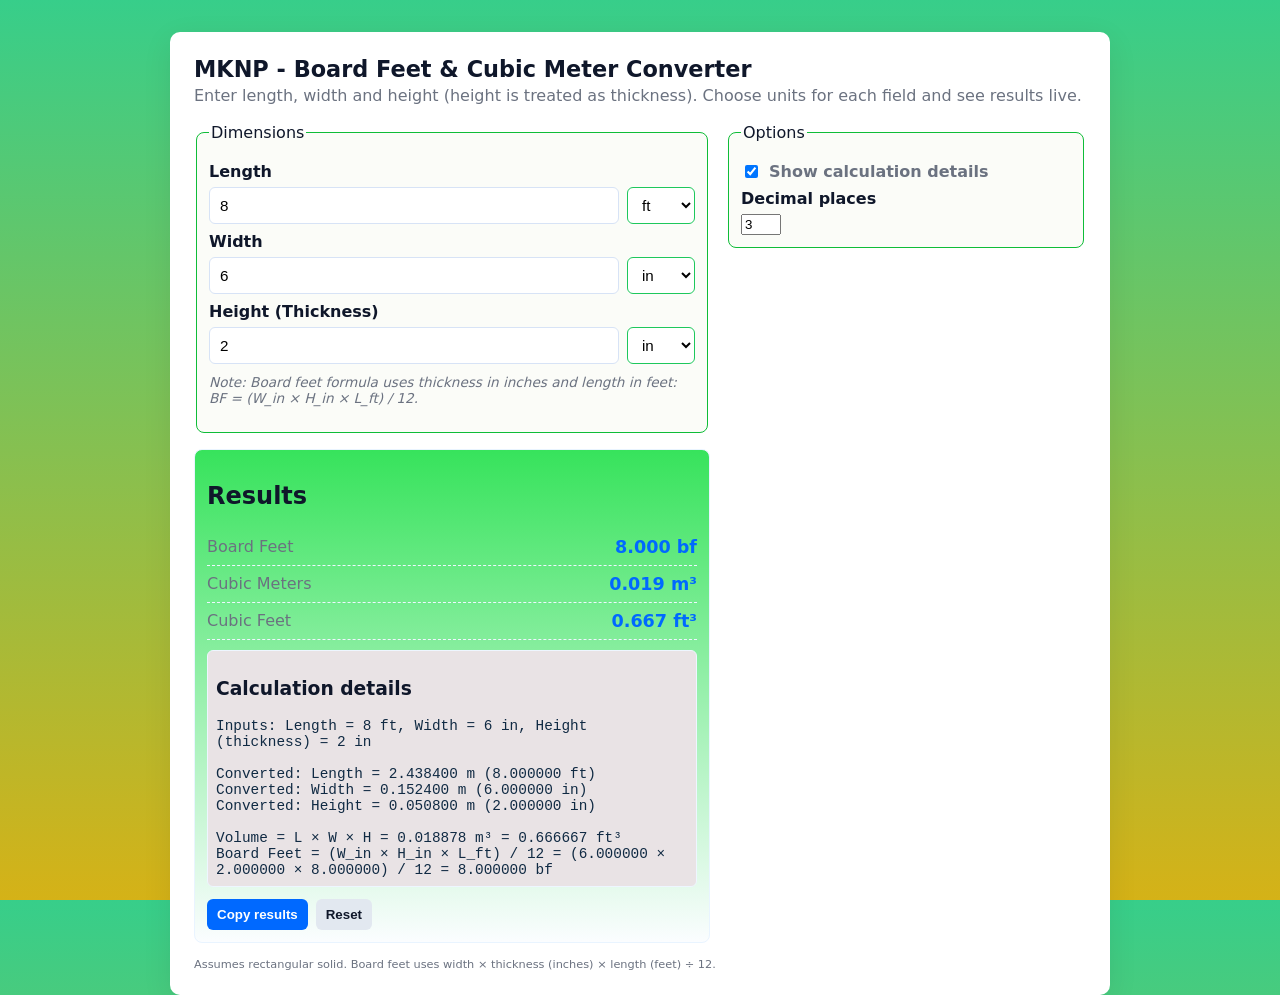
==== index.html @ 4c7ff424 "Update stylesheet and script references in index.html" ====
<!doctype html>
<html lang="en">
<head>
  <meta charset="utf-8" />
  <meta name="viewport" content="width=device-width,initial-scale=1" />
  <title>Length → MKNP - Board Feet & Cubic Meter Converter</title>
  <link rel="stylesheet" href="index.css" />
</head>
<body>
  <main class="container" role="main">
    <h1>MKNP - Board Feet & Cubic Meter Converter</h1>
    <p class="lead">
      Enter length, width and height (height is treated as thickness). Choose units for each field and see results live.
    </p>

    <form id="convForm" onsubmit="return false;" class="grid">
      <fieldset>
        <legend>Dimensions</legend>

        <label for="length">Length</label>
        <div class="input-row">
          <input id="length" name="length" type="number" step="any" min="0" placeholder="e.g. 8" />
          <select id="lengthUnit" aria-label="Length unit">
            <option value="ft">ft</option>
            <option value="in">in</option>
            <option value="m">m</option>
            <option value="cm">cm</option>
            <option value="mm">mm</option>
          </select>
        </div>

        <label for="width">Width</label>
        <div class="input-row">
          <input id="width" name="width" type="number" step="any" min="0" placeholder="e.g. 6" />
          <select id="widthUnit" aria-label="Width unit">
            <option value="in">in</option>
            <option value="ft">ft</option>
            <option value="m">m</option>
            <option value="cm">cm</option>
            <option value="mm">mm</option>
          </select>
        </div>

        <label for="height">Height (Thickness)</label>
        <div class="input-row">
          <input id="height" name="height" type="number" step="any" min="0" placeholder="e.g. 2" />
          <select id="heightUnit" aria-label="Height unit">
            <option value="in">in</option>
            <option value="ft">ft</option>
            <option value="m">m</option>
            <option value="cm">cm</option>
            <option value="mm">mm</option>
          </select>
        </div>

        <p class="hint">Note: Board feet formula uses thickness in inches and length in feet: BF = (W_in × H_in × L_ft) / 12.</p>
      </fieldset>

      <fieldset>
        <legend>Options</legend>
        <label class="checkbox">
          <input id="showDetails" type="checkbox" checked />
          Show calculation details
        </label>
        <label for="precision">Decimal places</label>
        <input id="precision" type="number" min="0" max="6" value="3" />
      </fieldset>

      <section id="results" class="results" aria-live="polite">
        <h2>Results</h2>
        <div class="result-row">
          <div class="result-label">Board Feet</div>
          <div id="boardFeet" class="result-value">—</div>
        </div>
        <div class="result-row">
          <div class="result-label">Cubic Meters</div>
          <div id="cubicMeters" class="result-value">—</div>
        </div>
        <div class="result-row">
          <div class="result-label">Cubic Feet</div>
          <div id="cubicFeet" class="result-value">—</div>
        </div>

        <div id="details" class="details" hidden>
          <h3>Calculation details</h3>
          <pre id="detailText">—</pre>
        </div>

        <div class="actions">
          <button id="copyBtn" type="button">Copy results</button>
          <button id="resetBtn" type="button">Reset</button>
        </div>
      </section>
    </form>

    <footer>
      <small>Assumes rectangular solid. Board feet uses width × thickness (inches) × length (feet) ÷ 12.</small>
    </footer>
  </main>

  <script src="index.js" defer></script>
</body>
</html>
---- index.css ----
:root{
  --bg:#d5b217;
  --card:#ffffff;
  --accent:#0069ff;
  --muted:#6b7280;
  --radius:10px;
  --max-width:940px;
  --gap:16px;
  font-family: Inter, ui-sans-serif, system-ui, -apple-system, "Segoe UI", Roboto, "Helvetica Neue", Arial;
  color: #0f172a;
}

*{box-sizing:border-box}
html,body{height:100%}
body{
  background:linear-gradient(180deg,#37ce8a 0%,var(--bg) 100%);
  margin:0;
  padding:32px 16px;
  display:flex;
  align-items:flex-start;
  justify-content:center;
  -webkit-font-smoothing:antialiased;
  -moz-osx-font-smoothing:grayscale;
}

.container{
  width:100%;
  max-width:var(--max-width);
  background:var(--card);
  border-radius:var(--radius);
  padding:24px;
  box-shadow:0 8px 30px rgba(2,6,23,0.08);
}

h1{margin:0 0 4px;font-size:1.4rem}
.lead{margin:0 0 18px;color:var(--muted)}

.grid{
  display:grid;
  grid-template-columns: 1fr 360px;
  gap:var(--gap);
  align-items:start;
}

@media (max-width:840px){
  .grid{grid-template-columns:1fr}
}
.hint{
    color: (rgba(0,0,0,0.08));
    font-style: italic;
}
fieldset{
  background: #fbfcf8;
  border:1px solid #0fbd38;
  padding:12px;
  border-radius:8px;
}

label{display:block;font-weight:600;margin:8px 0 6px;
 font-weight: bold;}
.input-row{display:flex;gap:8px}
.input-row input[type="number"]{
  flex:1;padding:8px 10px;border-radius:6px;border:1px solid #d7e3f6;background:white;
  outline:none;font-size:0.95rem;
}
select{
  padding:8px 10px;border-radius:6px;border:1px solid #1dc85c;background:white;
  font-size:0.95rem;
}

.hint{font-size:0.85rem;color:var(--muted);margin-top:10px}

.results{
  background:linear-gradient(180deg,#37e35c,#fbfdff);
  padding:12px;border-radius:8px;border:1px solid #e9f4ff;
}

.result-row{display:flex;justify-content:space-between;padding:8px 0;border-bottom:1px dashed #eef6ff}
.result-row:last-child{border-bottom:0}
.result-label{color:var(--muted)}
.result-value{font-weight:700;font-size:1.1rem;color:var(--accent)}

.details{margin-top:10px;background:#e9e3e5;border-radius:6px;padding:8px;border:1px solid #eef6ff}
.details pre{margin:0;font-size:0.9rem;color:#102a43;white-space:pre-wrap}

.actions{display:flex;gap:8px;margin-top:12px}
button{
  background:var(--accent);color:rgb(255, 255, 255);padding:8px 10px;border-radius:6px;border:0;cursor:pointer;font-weight:600
}
button[type="button"]:last-child{background:#e2e8f0;color:#0f172a}
.checkbox{display:flex;align-items:center;gap:8px;color:var(--muted);margin-top:8px}

footer{margin-top:12px;color:var(--muted);font-size:0.85rem}
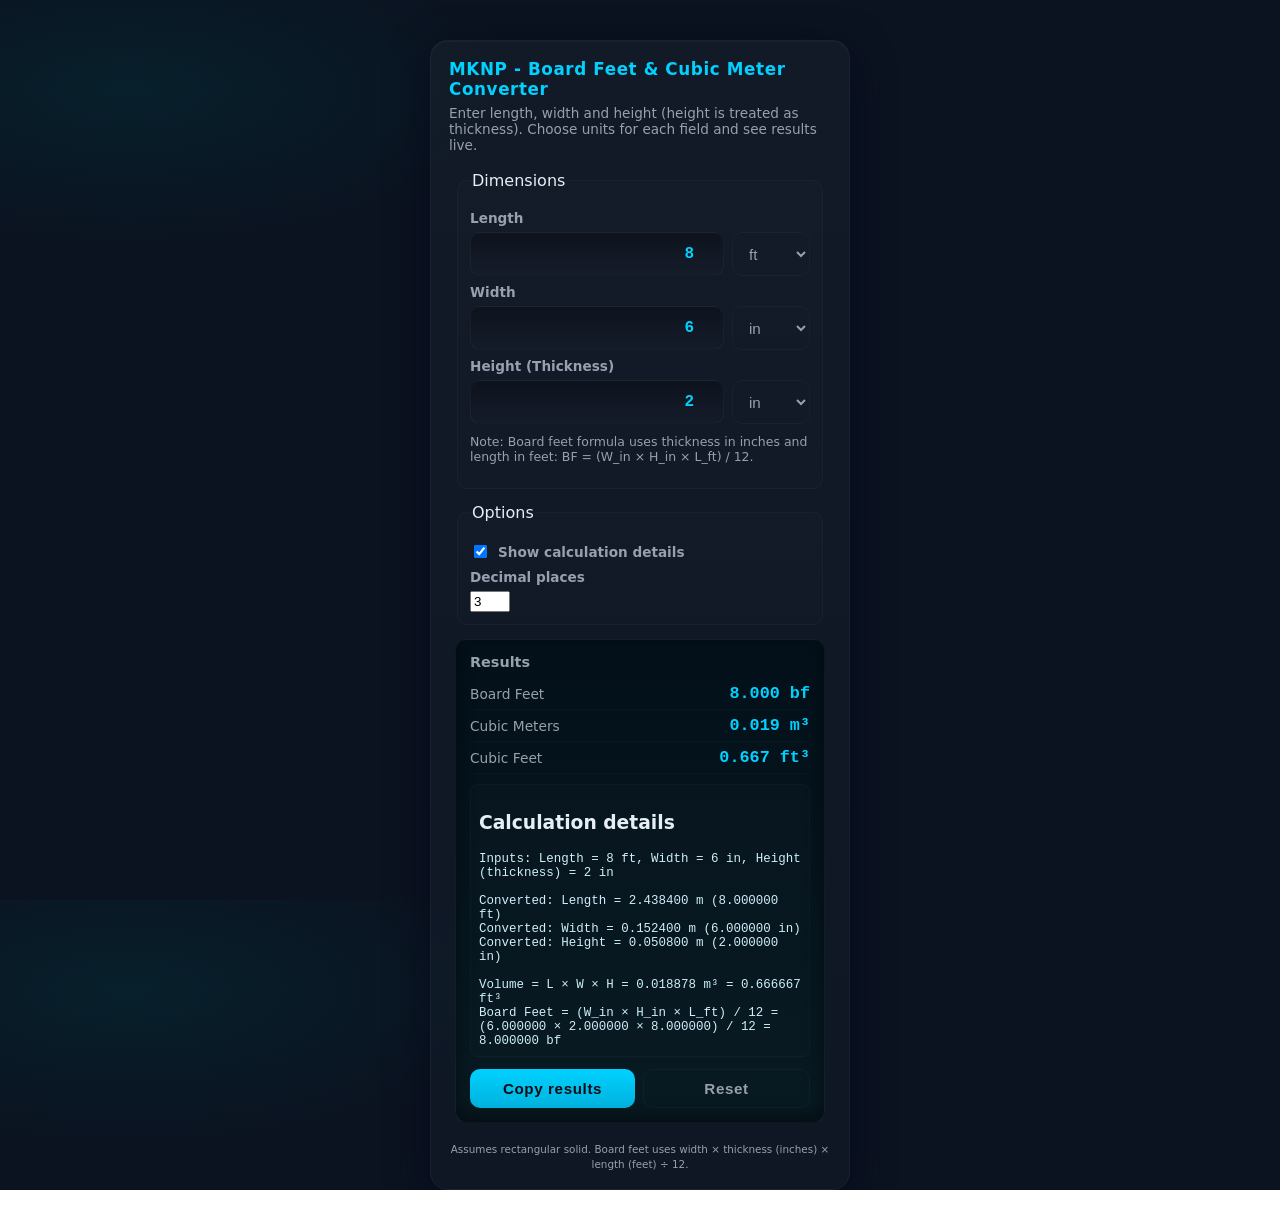
==== commit 0bfe64fa: "UI: restyle into calculator-like look (index.html small class add + replace index.css)" ====
--- a/index.html
+++ b/index.html
@@ -13,7 +13,8 @@
       Enter length, width and height (height is treated as thickness). Choose units for each field and see results live.
     </p>
 
-    <form id="convForm" onsubmit="return false;" class="grid">
+    <!-- Add calculator class for styling; structure and IDs kept for JS compatibility -->
+    <form id="convForm" onsubmit="return false;" class="grid calculator">
       <fieldset>
         <legend>Dimensions</legend>
 
--- a/index.css
+++ b/index.css
@@ -1,93 +1,100 @@
 :root{
-  --bg:#d5b217;
-  --card:#ffffff;
-  --accent:#0069ff;
-  --muted:#6b7280;
-  --radius:10px;
-  --max-width:940px;
-  --gap:16px;
-  font-family: Inter, ui-sans-serif, system-ui, -apple-system, "Segoe UI", Roboto, "Helvetica Neue", Arial;
-  color: #0f172a;
+  --bg:#0b1220;
+  --card:#0f1724;
+  --accent:#00d1ff;
+  --muted:#98a0ad;
+  --radius:18px;
+  --max-width:420px;
+  --gap:14px;
+  font-family: 'SF Pro Text', Inter, ui-sans-serif, system-ui, -apple-system, "Segoe UI", Roboto, "Helvetica Neue", Arial;
+  color: #e6eef6;
 }
-
 *{box-sizing:border-box}
 html,body{height:100%}
 body{
-  background:linear-gradient(180deg,#37ce8a 0%,var(--bg) 100%);
+  background: radial-gradient(1000px 400px at 10% 10%, #07202b 0%, var(--bg) 40%), linear-gradient(180deg,#07121a 0%, #081525 100%);
   margin:0;
-  padding:32px 16px;
+  padding:40px 16px;
   display:flex;
   align-items:flex-start;
   justify-content:center;
   -webkit-font-smoothing:antialiased;
   -moz-osx-font-smoothing:grayscale;
 }
-
 .container{
   width:100%;
   max-width:var(--max-width);
-  background:var(--card);
+  background:linear-gradient(180deg, rgba(255,255,255,0.03), rgba(255,255,255,0.02));
   border-radius:var(--radius);
-  padding:24px;
-  box-shadow:0 8px 30px rgba(2,6,23,0.08);
+  padding:18px;
+  box-shadow: 0 12px 40px rgba(2,6,23,0.6), inset 0 1px 0 rgba(255,255,255,0.03);
+  border:1px solid rgba(255,255,255,0.04);
 }
 
-h1{margin:0 0 4px;font-size:1.4rem}
-.lead{margin:0 0 18px;color:var(--muted)}
+h1{margin:0 0 6px;font-size:1.05rem;color:var(--accent);letter-spacing:0.6px}
+.lead{margin:0 0 12px;color:var(--muted);font-size:0.85rem}
 
+/* Calculator layout */
 .grid{
   display:grid;
-  grid-template-columns: 1fr 360px;
+  grid-template-columns: 1fr;
   gap:var(--gap);
   align-items:start;
 }
 
-@media (max-width:840px){
-  .grid{grid-template-columns:1fr}
+.calculator{padding:6px}
+
+/* Big calculator display (results) */
+.results{
+  background: linear-gradient(180deg, #03101a 0%, #081a22 100%);
+  padding:14px;
+  border-radius:12px;
+  border:1px solid rgba(255,255,255,0.03);
+  box-shadow: inset 0 -6px 18px rgba(0,0,0,0.5);
 }
-.hint{
-    color: (rgba(0,0,0,0.08));
-    font-style: italic;
+.results h2{margin:0 0 8px;color:var(--muted);font-weight:600;font-size:0.9rem}
+
+.result-row{display:flex;justify-content:space-between;align-items:center;padding:6px 0;border-bottom:1px solid rgba(255,255,255,0.02)}
+.result-row:last-child{border-bottom:0}
+.result-label{color:var(--muted);font-size:0.86rem}
+.result-value{font-weight:800;font-size:1.05rem;color:var(--accent);font-family: ui-monospace, SFMono-Regular, Menlo, Monaco, "Roboto Mono", "Courier New", monospace}
+
+/* Inputs styled like calculator controls */
+fieldset{
+  background: linear-gradient(180deg, rgba(255,255,255,0.01), rgba(255,255,255,0.007));
+  border:1px solid rgba(255,255,255,0.03);
+  padding:12px;
+  border-radius:10px;
 }
-fieldset{
-  background: #fbfcf8;
-  border:1px solid #0fbd38;
-  padding:12px;
-  border-radius:8px;
+label{display:block;font-weight:600;margin:8px 0 6px;color:var(--muted);font-size:0.85rem}
+.input-row{display:flex;gap:8px}
+.input-row input[type="number"]{
+  flex:1;padding:12px 14px;border-radius:10px;border:1px solid rgba(255,255,255,0.04);background:linear-gradient(180deg, rgba(0,0,0,0.25), rgba(255,255,255,0.01));outline:none;font-size:1rem;color:var(--accent);font-weight:700;text-align:right;font-family: ui-monospace, SFMono-Regular, Menlo, Monaco, "Roboto Mono", "Courier New", monospace
+}
+.input-row input[type="number"]::placeholder{color:rgba(230,238,246,0.25);font-weight:500;text-align:right}
+select{
+  padding:10px 12px;border-radius:10px;border:1px solid rgba(255,255,255,0.03);background:transparent;color:var(--muted);font-size:0.95rem;min-width:78px
 }
 
-label{display:block;font-weight:600;margin:8px 0 6px;
- font-weight: bold;}
-.input-row{display:flex;gap:8px}
-.input-row input[type="number"]{
-  flex:1;padding:8px 10px;border-radius:6px;border:1px solid #d7e3f6;background:white;
-  outline:none;font-size:0.95rem;
-}
-select{
-  padding:8px 10px;border-radius:6px;border:1px solid #1dc85c;background:white;
-  font-size:0.95rem;
-}
+.hint{font-size:0.78rem;color:var(--muted);margin-top:10px}
 
-.hint{font-size:0.85rem;color:var(--muted);margin-top:10px}
-
-.results{
-  background:linear-gradient(180deg,#37e35c,#fbfdff);
-  padding:12px;border-radius:8px;border:1px solid #e9f4ff;
-}
-
-.result-row{display:flex;justify-content:space-between;padding:8px 0;border-bottom:1px dashed #eef6ff}
-.result-row:last-child{border-bottom:0}
-.result-label{color:var(--muted)}
-.result-value{font-weight:700;font-size:1.1rem;color:var(--accent)}
-
-.details{margin-top:10px;background:#e9e3e5;border-radius:6px;padding:8px;border:1px solid #eef6ff}
-.details pre{margin:0;font-size:0.9rem;color:#102a43;white-space:pre-wrap}
+.details{margin-top:10px;background:linear-gradient(180deg, rgba(255,255,255,0.01), rgba(255,255,255,0.007));border-radius:8px;padding:8px;border:1px solid rgba(255,255,255,0.02)}
+.details pre{margin:0;font-size:0.78rem;color:#cfeffb;white-space:pre-wrap}
 
 .actions{display:flex;gap:8px;margin-top:12px}
 button{
-  background:var(--accent);color:rgb(255, 255, 255);padding:8px 10px;border-radius:6px;border:0;cursor:pointer;font-weight:600
+  background:linear-gradient(180deg,var(--accent), #00b1dd);
+  color:rgb(10,12,20);padding:10px 12px;border-radius:10px;border:0;cursor:pointer;font-weight:800;flex:1;letter-spacing:0.6px;font-size:0.95rem
 }
-button[type="button"]:last-child{background:#e2e8f0;color:#0f172a}
+button[type="button"]:last-child{background:transparent;color:var(--muted);border:1px solid rgba(255,255,255,0.03);font-weight:700}
 .checkbox{display:flex;align-items:center;gap:8px;color:var(--muted);margin-top:8px}
 
-footer{margin-top:12px;color:var(--muted);font-size:0.85rem}
+footer{margin-top:12px;color:var(--muted);font-size:0.78rem;text-align:center}
+
+/* Responsive tweaks */
+@media (max-width:420px){
+  :root{--max-width:100%}
+  .container{padding:14px}
+  .input-row input[type="number"]{padding:10px}
+  button{padding:10px}
+}
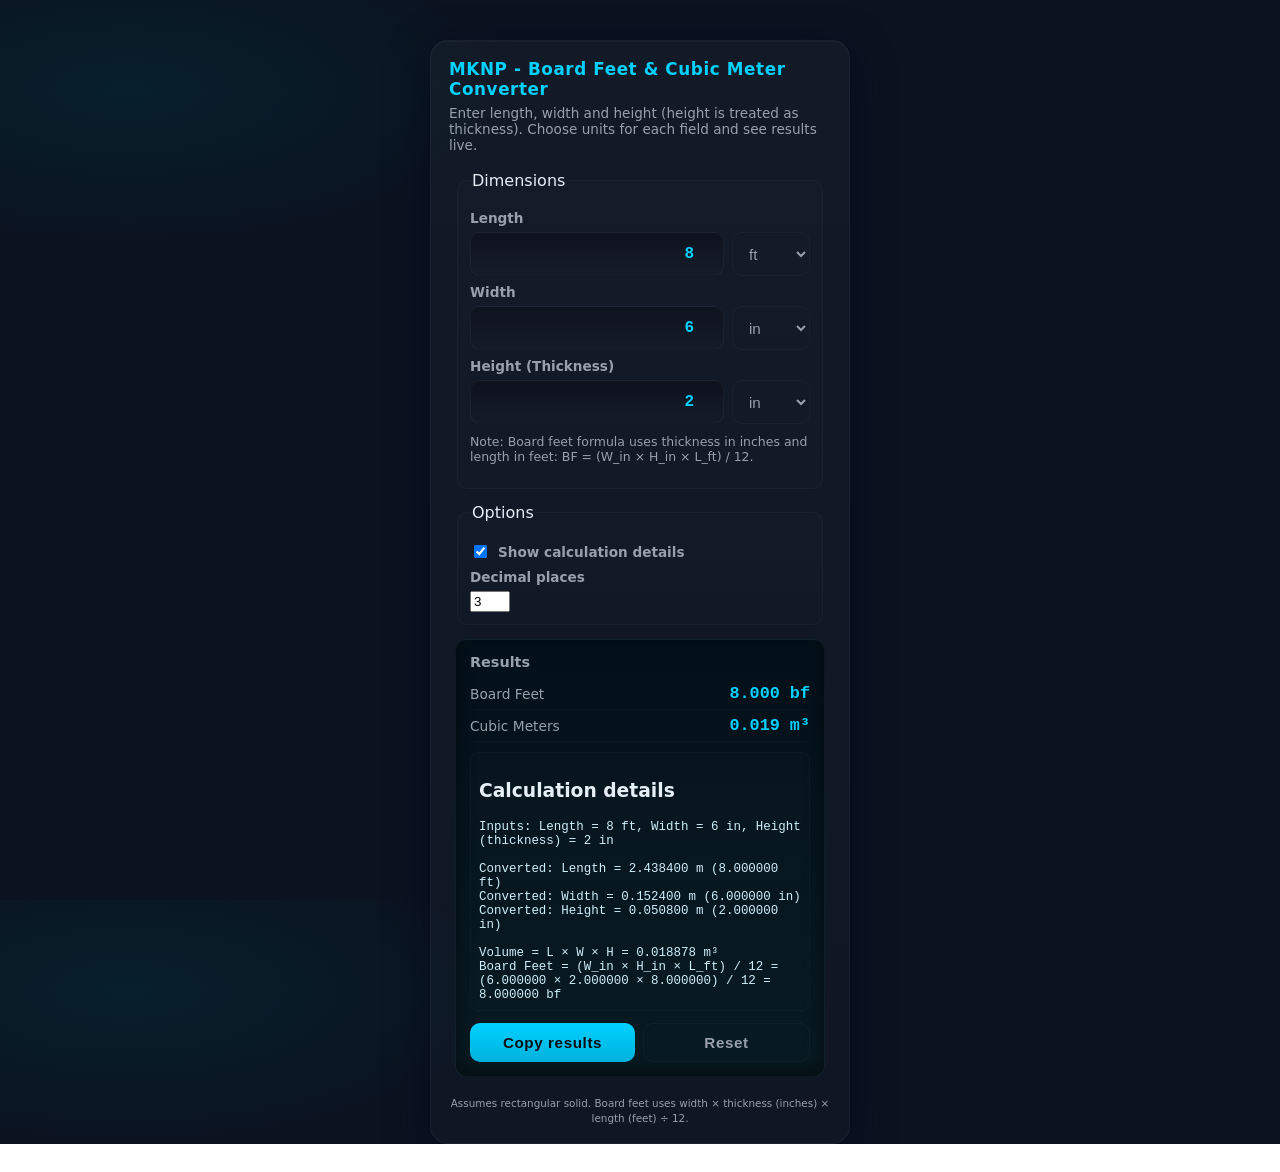
==== commit 43735769: "Remove cubic feet output and references from UI and JS" ====
--- a/index.html
+++ b/index.html
@@ -77,10 +77,6 @@
           <div class="result-label">Cubic Meters</div>
           <div id="cubicMeters" class="result-value">—</div>
         </div>
-        <div class="result-row">
-          <div class="result-label">Cubic Feet</div>
-          <div id="cubicFeet" class="result-value">—</div>
-        </div>
 
         <div id="details" class="details" hidden>
           <h3>Calculation details</h3>
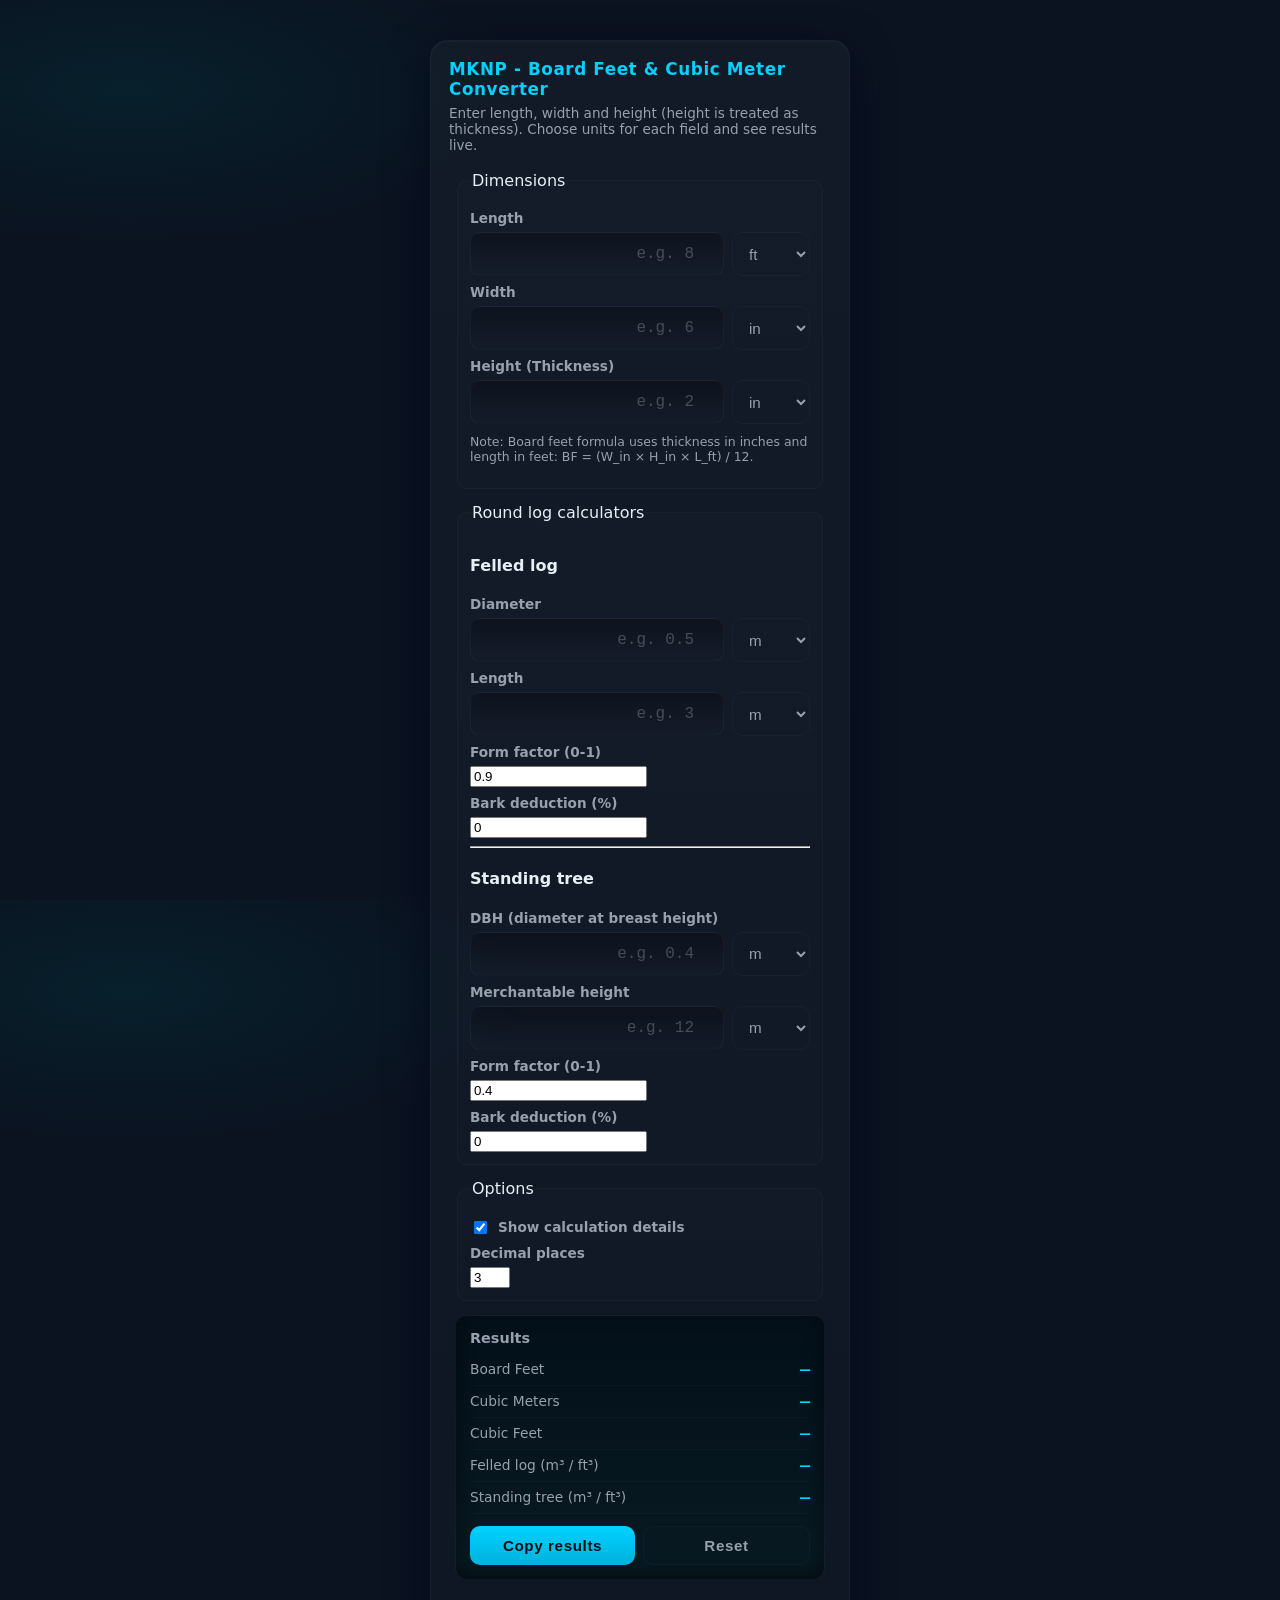
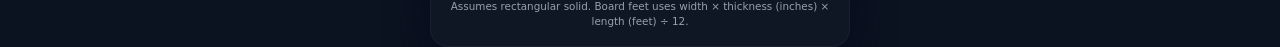
==== commit 28a38d3b: "Add round log and standing tree calculators: HTML inputs + JS computations for felled and standing v" ====
--- a/index.html
+++ b/index.html
@@ -57,6 +57,76 @@
         <p class="hint">Note: Board feet formula uses thickness in inches and length in feet: BF = (W_in × H_in × L_ft) / 12.</p>
       </fieldset>
 
+      <!-- New: Round log calculators -->
+      <fieldset>
+        <legend>Round log calculators</legend>
+
+        <h4>Felled log</h4>
+        <label for="felledDiameter">Diameter</label>
+        <div class="input-row">
+          <input id="felledDiameter" type="number" step="any" min="0" placeholder="e.g. 0.5" />
+          <select id="felledDiameterUnit" aria-label="Diameter unit">
+            <option value="m">m</option>
+            <option value="cm">cm</option>
+            <option value="mm">mm</option>
+            <option value="in">in</option>
+            <option value="ft">ft</option>
+          </select>
+        </div>
+
+        <label for="felledLength">Length</label>
+        <div class="input-row">
+          <input id="felledLength" type="number" step="any" min="0" placeholder="e.g. 3" />
+          <select id="felledLengthUnit" aria-label="Length unit">
+            <option value="m">m</option>
+            <option value="ft">ft</option>
+            <option value="cm">cm</option>
+            <option value="in">in</option>
+            <option value="mm">mm</option>
+          </select>
+        </div>
+
+        <label for="felledForm">Form factor (0-1)</label>
+        <input id="felledForm" type="number" step="any" min="0" max="1" value="0.9" />
+
+        <label for="felledBark">Bark deduction (%)</label>
+        <input id="felledBark" type="number" step="any" min="0" max="100" value="0" />
+
+        <hr />
+
+        <h4>Standing tree</h4>
+        <label for="standingDiameter">DBH (diameter at breast height)</label>
+        <div class="input-row">
+          <input id="standingDiameter" type="number" step="any" min="0" placeholder="e.g. 0.4" />
+          <select id="standingDiameterUnit" aria-label="Diameter unit">
+            <option value="m">m</option>
+            <option value="cm">cm</option>
+            <option value="mm">mm</option>
+            <option value="in">in</option>
+            <option value="ft">ft</option>
+          </select>
+        </div>
+
+        <label for="standingHeight">Merchantable height</label>
+        <div class="input-row">
+          <input id="standingHeight" type="number" step="any" min="0" placeholder="e.g. 12" />
+          <select id="standingHeightUnit" aria-label="Height unit">
+            <option value="m">m</option>
+            <option value="ft">ft</option>
+            <option value="cm">cm</option>
+            <option value="in">in</option>
+            <option value="mm">mm</option>
+          </select>
+        </div>
+
+        <label for="standingForm">Form factor (0-1)</label>
+        <input id="standingForm" type="number" step="any" min="0" max="1" value="0.4" />
+
+        <label for="standingBark">Bark deduction (%)</label>
+        <input id="standingBark" type="number" step="any" min="0" max="100" value="0" />
+
+      </fieldset>
+
       <fieldset>
         <legend>Options</legend>
         <label class="checkbox">
@@ -76,6 +146,19 @@
         <div class="result-row">
           <div class="result-label">Cubic Meters</div>
           <div id="cubicMeters" class="result-value">—</div>
+        </div>
+        <div class="result-row">
+          <div class="result-label">Cubic Feet</div>
+          <div id="cubicFeet" class="result-value">—</div>
+        </div>
+
+        <div class="result-row">
+          <div class="result-label">Felled log (m³ / ft³)</div>
+          <div id="felledVolume" class="result-value">—</div>
+        </div>
+        <div class="result-row">
+          <div class="result-label">Standing tree (m³ / ft³)</div>
+          <div id="standingVolume" class="result-value">—</div>
         </div>
 
         <div id="details" class="details" hidden>
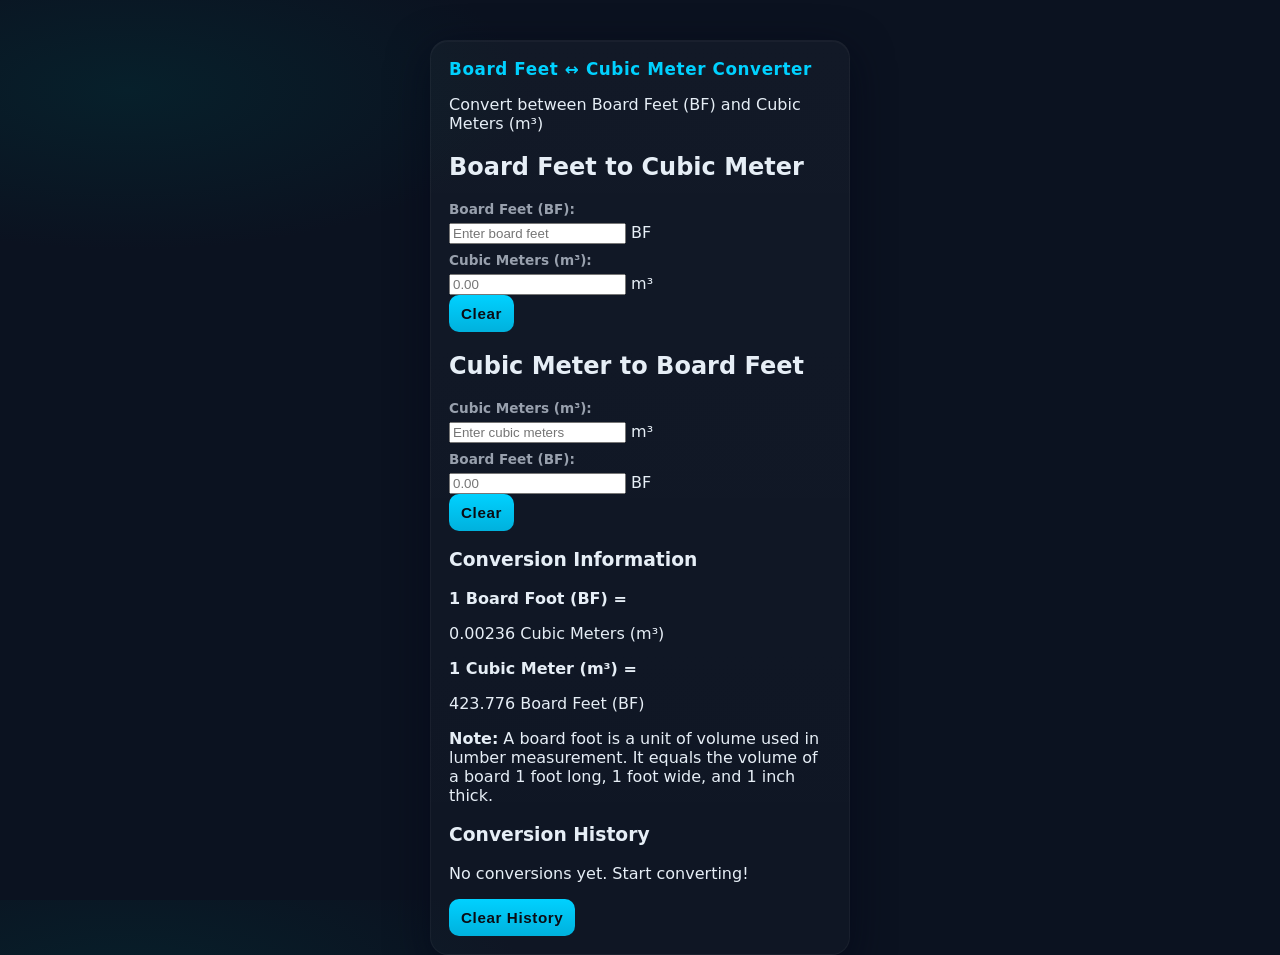
==== commit f6e2b412: "Update with complete board feet to cubic meter converter" ====
--- a/index.html
+++ b/index.html
@@ -1,183 +1,103 @@
-<!doctype html>
+<!DOCTYPE html>
 <html lang="en">
 <head>
-  <meta charset="utf-8" />
-  <meta name="viewport" content="width=device-width,initial-scale=1" />
-  <title>Length → MKNP - Board Feet & Cubic Meter Converter</title>
-  <link rel="stylesheet" href="index.css" />
+    <meta charset="UTF-8">
+    <meta name="viewport" content="width=device-width, initial-scale=1.0">
+    <title>Board Feet to Cubic Meter Converter</title>
+    <link rel="stylesheet" href="index.css">
 </head>
 <body>
-  <main class="container" role="main">
-    <h1>MKNP - Board Feet & Cubic Meter Converter</h1>
-    <p class="lead">
-      Enter length, width and height (height is treated as thickness). Choose units for each field and see results live.
-    </p>
+    <div class="container">
+        <header>
+            <h1>Board Feet ↔ Cubic Meter Converter</h1>
+            <p class="subtitle">Convert between Board Feet (BF) and Cubic Meters (m³)</p>
+        </header>
 
-    <!-- Add calculator class for styling; structure and IDs kept for JS compatibility -->
-    <form id="convForm" onsubmit="return false;" class="grid calculator">
-      <fieldset>
-        <legend>Dimensions</legend>
+        <main class="converter-wrapper">
+            <!-- Board Feet to Cubic Meter Section -->
+            <div class="converter-section">
+                <h2>Board Feet to Cubic Meter</h2>
+                <div class="input-group">
+                    <label for="bf-input">Board Feet (BF):</label>
+                    <input 
+                        type="number" 
+                        id="bf-input" 
+                        placeholder="Enter board feet" 
+                        min="0" 
+                        step="0.01"
+                    >
+                    <span class="unit">BF</span>
+                </div>
+                <div class="result-group">
+                    <label for="bf-to-m3">Cubic Meters (m³):</label>
+                    <input 
+                        type="text" 
+                        id="bf-to-m3" 
+                        readonly 
+                        placeholder="0.00"
+                    >
+                    <span class="unit">m³</span>
+                </div>
+                <button class="clear-btn" onclick="clearBFInput()">Clear</button>
+            </div>
 
-        <label for="length">Length</label>
-        <div class="input-row">
-          <input id="length" name="length" type="number" step="any" min="0" placeholder="e.g. 8" />
-          <select id="lengthUnit" aria-label="Length unit">
-            <option value="ft">ft</option>
-            <option value="in">in</option>
-            <option value="m">m</option>
-            <option value="cm">cm</option>
-            <option value="mm">mm</option>
-          </select>
-        </div>
+            <!-- Cubic Meter to Board Feet Section -->
+            <div class="converter-section">
+                <h2>Cubic Meter to Board Feet</h2>
+                <div class="input-group">
+                    <label for="m3-input">Cubic Meters (m³):</label>
+                    <input 
+                        type="number" 
+                        id="m3-input" 
+                        placeholder="Enter cubic meters" 
+                        min="0" 
+                        step="0.01"
+                    >
+                    <span class="unit">m³</span>
+                </div>
+                <div class="result-group">
+                    <label for="m3-to-bf">Board Feet (BF):</label>
+                    <input 
+                        type="text" 
+                        id="m3-to-bf" 
+                        readonly 
+                        placeholder="0.00"
+                    >
+                    <span class="unit">BF</span>
+                </div>
+                <button class="clear-btn" onclick="clearM3Input()">Clear</button>
+            </div>
+        </main>
 
-        <label for="width">Width</label>
-        <div class="input-row">
-          <input id="width" name="width" type="number" step="any" min="0" placeholder="e.g. 6" />
-          <select id="widthUnit" aria-label="Width unit">
-            <option value="in">in</option>
-            <option value="ft">ft</option>
-            <option value="m">m</option>
-            <option value="cm">cm</option>
-            <option value="mm">mm</option>
-          </select>
-        </div>
+        <!-- Information Section -->
+        <section class="info-section">
+            <h3>Conversion Information</h3>
+            <div class="info-grid">
+                <div class="info-item">
+                    <strong>1 Board Foot (BF) =</strong>
+                    <p>0.00236 Cubic Meters (m³)</p>
+                </div>
+                <div class="info-item">
+                    <strong>1 Cubic Meter (m³) =</strong>
+                    <p>423.776 Board Feet (BF)</p>
+                </div>
+            </div>
+            <p class="info-note">
+                <strong>Note:</strong> A board foot is a unit of volume used in lumber measurement. 
+                It equals the volume of a board 1 foot long, 1 foot wide, and 1 inch thick.
+            </p>
+        </section>
 
-        <label for="height">Height (Thickness)</label>
-        <div class="input-row">
-          <input id="height" name="height" type="number" step="any" min="0" placeholder="e.g. 2" />
-          <select id="heightUnit" aria-label="Height unit">
-            <option value="in">in</option>
-            <option value="ft">ft</option>
-            <option value="m">m</option>
-            <option value="cm">cm</option>
-            <option value="mm">mm</option>
-          </select>
-        </div>
+        <!-- History Section -->
+        <section class="history-section">
+            <h3>Conversion History</h3>
+            <div id="history-list" class="history-list">
+                <p class="empty-history">No conversions yet. Start converting!</p>
+            </div>
+            <button class="clear-history-btn" onclick="clearHistory()">Clear History</button>
+        </section>
+    </div>
 
-        <p class="hint">Note: Board feet formula uses thickness in inches and length in feet: BF = (W_in × H_in × L_ft) / 12.</p>
-      </fieldset>
-
-      <!-- New: Round log calculators -->
-      <fieldset>
-        <legend>Round log calculators</legend>
-
-        <h4>Felled log</h4>
-        <label for="felledDiameter">Diameter</label>
-        <div class="input-row">
-          <input id="felledDiameter" type="number" step="any" min="0" placeholder="e.g. 0.5" />
-          <select id="felledDiameterUnit" aria-label="Diameter unit">
-            <option value="m">m</option>
-            <option value="cm">cm</option>
-            <option value="mm">mm</option>
-            <option value="in">in</option>
-            <option value="ft">ft</option>
-          </select>
-        </div>
-
-        <label for="felledLength">Length</label>
-        <div class="input-row">
-          <input id="felledLength" type="number" step="any" min="0" placeholder="e.g. 3" />
-          <select id="felledLengthUnit" aria-label="Length unit">
-            <option value="m">m</option>
-            <option value="ft">ft</option>
-            <option value="cm">cm</option>
-            <option value="in">in</option>
-            <option value="mm">mm</option>
-          </select>
-        </div>
-
-        <label for="felledForm">Form factor (0-1)</label>
-        <input id="felledForm" type="number" step="any" min="0" max="1" value="0.9" />
-
-        <label for="felledBark">Bark deduction (%)</label>
-        <input id="felledBark" type="number" step="any" min="0" max="100" value="0" />
-
-        <hr />
-
-        <h4>Standing tree</h4>
-        <label for="standingDiameter">DBH (diameter at breast height)</label>
-        <div class="input-row">
-          <input id="standingDiameter" type="number" step="any" min="0" placeholder="e.g. 0.4" />
-          <select id="standingDiameterUnit" aria-label="Diameter unit">
-            <option value="m">m</option>
-            <option value="cm">cm</option>
-            <option value="mm">mm</option>
-            <option value="in">in</option>
-            <option value="ft">ft</option>
-          </select>
-        </div>
-
-        <label for="standingHeight">Merchantable height</label>
-        <div class="input-row">
-          <input id="standingHeight" type="number" step="any" min="0" placeholder="e.g. 12" />
-          <select id="standingHeightUnit" aria-label="Height unit">
-            <option value="m">m</option>
-            <option value="ft">ft</option>
-            <option value="cm">cm</option>
-            <option value="in">in</option>
-            <option value="mm">mm</option>
-          </select>
-        </div>
-
-        <label for="standingForm">Form factor (0-1)</label>
-        <input id="standingForm" type="number" step="any" min="0" max="1" value="0.4" />
-
-        <label for="standingBark">Bark deduction (%)</label>
-        <input id="standingBark" type="number" step="any" min="0" max="100" value="0" />
-
-      </fieldset>
-
-      <fieldset>
-        <legend>Options</legend>
-        <label class="checkbox">
-          <input id="showDetails" type="checkbox" checked />
-          Show calculation details
-        </label>
-        <label for="precision">Decimal places</label>
-        <input id="precision" type="number" min="0" max="6" value="3" />
-      </fieldset>
-
-      <section id="results" class="results" aria-live="polite">
-        <h2>Results</h2>
-        <div class="result-row">
-          <div class="result-label">Board Feet</div>
-          <div id="boardFeet" class="result-value">—</div>
-        </div>
-        <div class="result-row">
-          <div class="result-label">Cubic Meters</div>
-          <div id="cubicMeters" class="result-value">—</div>
-        </div>
-        <div class="result-row">
-          <div class="result-label">Cubic Feet</div>
-          <div id="cubicFeet" class="result-value">—</div>
-        </div>
-
-        <div class="result-row">
-          <div class="result-label">Felled log (m³ / ft³)</div>
-          <div id="felledVolume" class="result-value">—</div>
-        </div>
-        <div class="result-row">
-          <div class="result-label">Standing tree (m³ / ft³)</div>
-          <div id="standingVolume" class="result-value">—</div>
-        </div>
-
-        <div id="details" class="details" hidden>
-          <h3>Calculation details</h3>
-          <pre id="detailText">—</pre>
-        </div>
-
-        <div class="actions">
-          <button id="copyBtn" type="button">Copy results</button>
-          <button id="resetBtn" type="button">Reset</button>
-        </div>
-      </section>
-    </form>
-
-    <footer>
-      <small>Assumes rectangular solid. Board feet uses width × thickness (inches) × length (feet) ÷ 12.</small>
-    </footer>
-  </main>
-
-  <script src="index.js" defer></script>
+    <script src="index.js"></script>
 </body>
 </html>
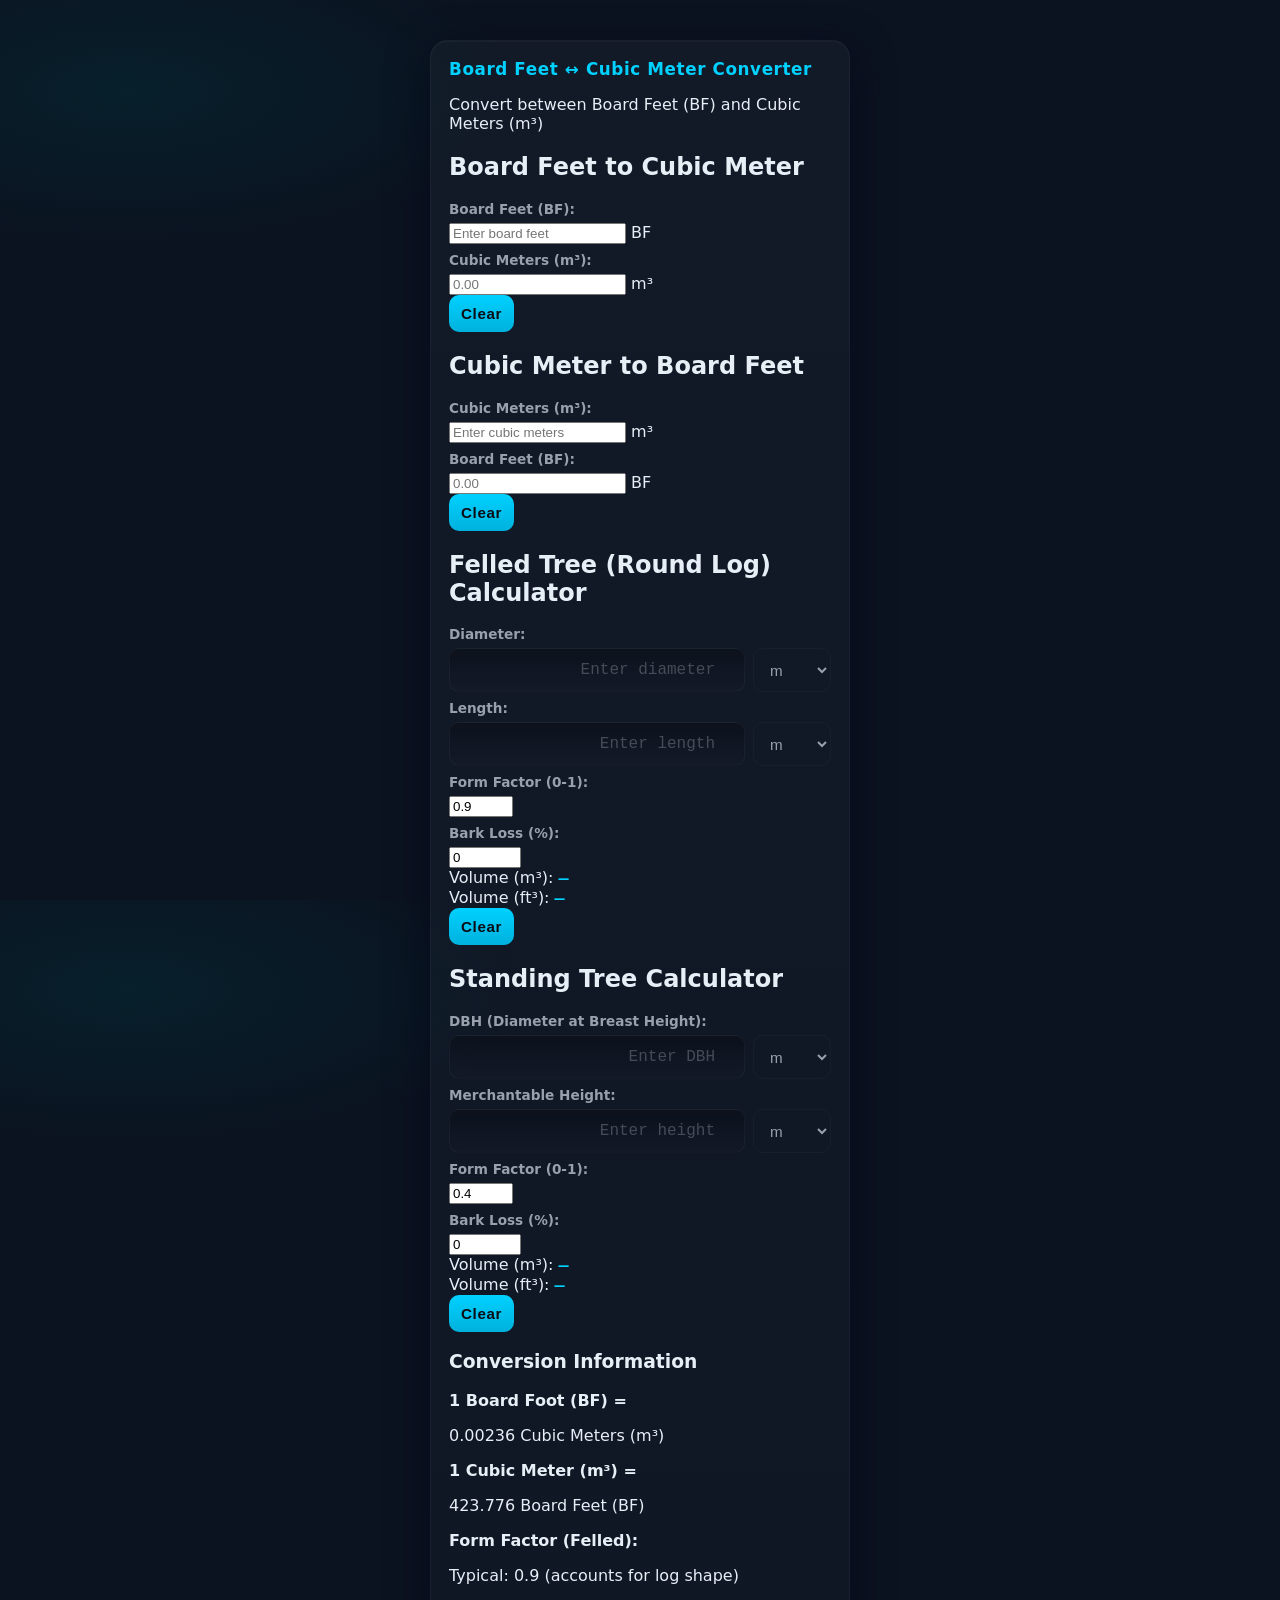
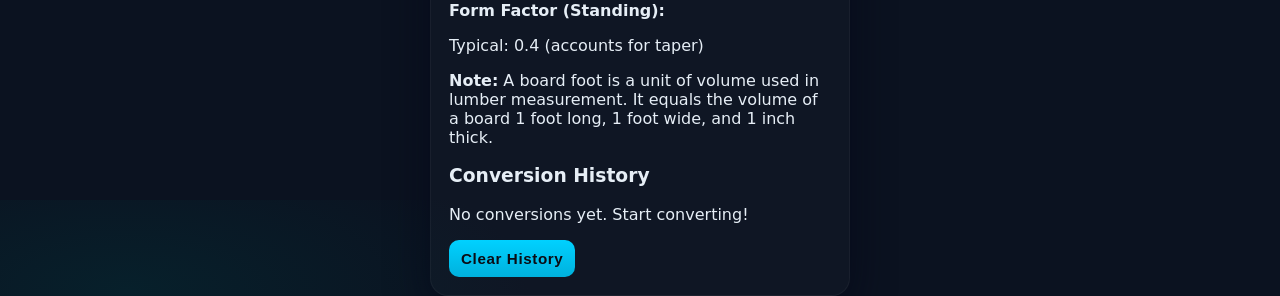
==== commit f595247f: "Add felled tree and standing tree calculators to converter" ====
--- a/index.html
+++ b/index.html
@@ -69,6 +69,172 @@
             </div>
         </main>
 
+        <!-- Felled Tree Calculator Section -->
+        <section class="tree-section">
+            <h2>Felled Tree (Round Log) Calculator</h2>
+            <div class="tree-grid">
+                <div class="tree-input-group">
+                    <label for="felled-diameter">Diameter:</label>
+                    <div class="input-row">
+                        <input 
+                            type="number" 
+                            id="felled-diameter" 
+                            placeholder="Enter diameter" 
+                            min="0" 
+                            step="0.01"
+                        >
+                        <select id="felled-diameter-unit">
+                            <option value="m">m</option>
+                            <option value="cm">cm</option>
+                            <option value="mm">mm</option>
+                            <option value="in">in</option>
+                            <option value="ft">ft</option>
+                        </select>
+                    </div>
+                </div>
+
+                <div class="tree-input-group">
+                    <label for="felled-length">Length:</label>
+                    <div class="input-row">
+                        <input 
+                            type="number" 
+                            id="felled-length" 
+                            placeholder="Enter length" 
+                            min="0" 
+                            step="0.01"
+                        >
+                        <select id="felled-length-unit">
+                            <option value="m">m</option>
+                            <option value="ft">ft</option>
+                            <option value="cm">cm</option>
+                            <option value="in">in</option>
+                        </select>
+                    </div>
+                </div>
+
+                <div class="tree-input-group">
+                    <label for="felled-form-factor">Form Factor (0-1):</label>
+                    <input 
+                        type="number" 
+                        id="felled-form-factor" 
+                        placeholder="0.9" 
+                        min="0" 
+                        max="1" 
+                        step="0.01"
+                        value="0.9"
+                    >
+                </div>
+
+                <div class="tree-input-group">
+                    <label for="felled-bark-loss">Bark Loss (%):</label>
+                    <input 
+                        type="number" 
+                        id="felled-bark-loss" 
+                        placeholder="0" 
+                        min="0" 
+                        max="100" 
+                        step="0.1"
+                        value="0"
+                    >
+                </div>
+            </div>
+
+            <div class="tree-results">
+                <div class="result-item">
+                    <span>Volume (m³):</span>
+                    <span id="felled-volume-m3" class="result-value">—</span>
+                </div>
+                <div class="result-item">
+                    <span>Volume (ft³):</span>
+                    <span id="felled-volume-ft3" class="result-value">—</span>
+                </div>
+            </div>
+            <button class="clear-btn" onclick="clearFelledTree()">Clear</button>
+        </section>
+
+        <!-- Standing Tree Calculator Section -->
+        <section class="tree-section">
+            <h2>Standing Tree Calculator</h2>
+            <div class="tree-grid">
+                <div class="tree-input-group">
+                    <label for="standing-dbh">DBH (Diameter at Breast Height):</label>
+                    <div class="input-row">
+                        <input 
+                            type="number" 
+                            id="standing-dbh" 
+                            placeholder="Enter DBH" 
+                            min="0" 
+                            step="0.01"
+                        >
+                        <select id="standing-dbh-unit">
+                            <option value="m">m</option>
+                            <option value="cm">cm</option>
+                            <option value="mm">mm</option>
+                            <option value="in">in</option>
+                            <option value="ft">ft</option>
+                        </select>
+                    </div>
+                </div>
+
+                <div class="tree-input-group">
+                    <label for="standing-height">Merchantable Height:</label>
+                    <div class="input-row">
+                        <input 
+                            type="number" 
+                            id="standing-height" 
+                            placeholder="Enter height" 
+                            min="0" 
+                            step="0.01"
+                        >
+                        <select id="standing-height-unit">
+                            <option value="m">m</option>
+                            <option value="ft">ft</option>
+                            <option value="cm">cm</option>
+                            <option value="in">in</option>
+                        </select>
+                    </div>
+                </div>
+
+                <div class="tree-input-group">
+                    <label for="standing-form-factor">Form Factor (0-1):</label>
+                    <input 
+                        type="number" 
+                        id="standing-form-factor" 
+                        placeholder="0.4" 
+                        min="0" 
+                        max="1" 
+                        step="0.01"
+                        value="0.4"
+                    >
+                </div>
+
+                <div class="tree-input-group">
+                    <label for="standing-bark-loss">Bark Loss (%):</label>
+                    <input 
+                        type="number" 
+                        id="standing-bark-loss" 
+                        placeholder="0" 
+                        min="0" 
+                        max="100" 
+                        step="0.1"
+                        value="0"
+                    >
+                </div>
+            </div>
+
+            <div class="tree-results">
+                <div class="result-item">
+                    <span>Volume (m³):</span>
+                    <span id="standing-volume-m3" class="result-value">—</span>
+                </div>
+                <div class="result-item">
+                    <span>Volume (ft³):</span>
+                    <span id="standing-volume-ft3" class="result-value">—</span>
+                </div>
+            </div>
+            <button class="clear-btn" onclick="clearStandingTree()">Clear</button>
+        </section>
+
         <!-- Information Section -->
         <section class="info-section">
             <h3>Conversion Information</h3>
@@ -80,6 +246,14 @@
                 <div class="info-item">
                     <strong>1 Cubic Meter (m³) =</strong>
                     <p>423.776 Board Feet (BF)</p>
+                </div>
+                <div class="info-item">
+                    <strong>Form Factor (Felled):</strong>
+                    <p>Typical: 0.9 (accounts for log shape)</p>
+                </div>
+                <div class="info-item">
+                    <strong>Form Factor (Standing):</strong>
+                    <p>Typical: 0.4 (accounts for taper)</p>
                 </div>
             </div>
             <p class="info-note">
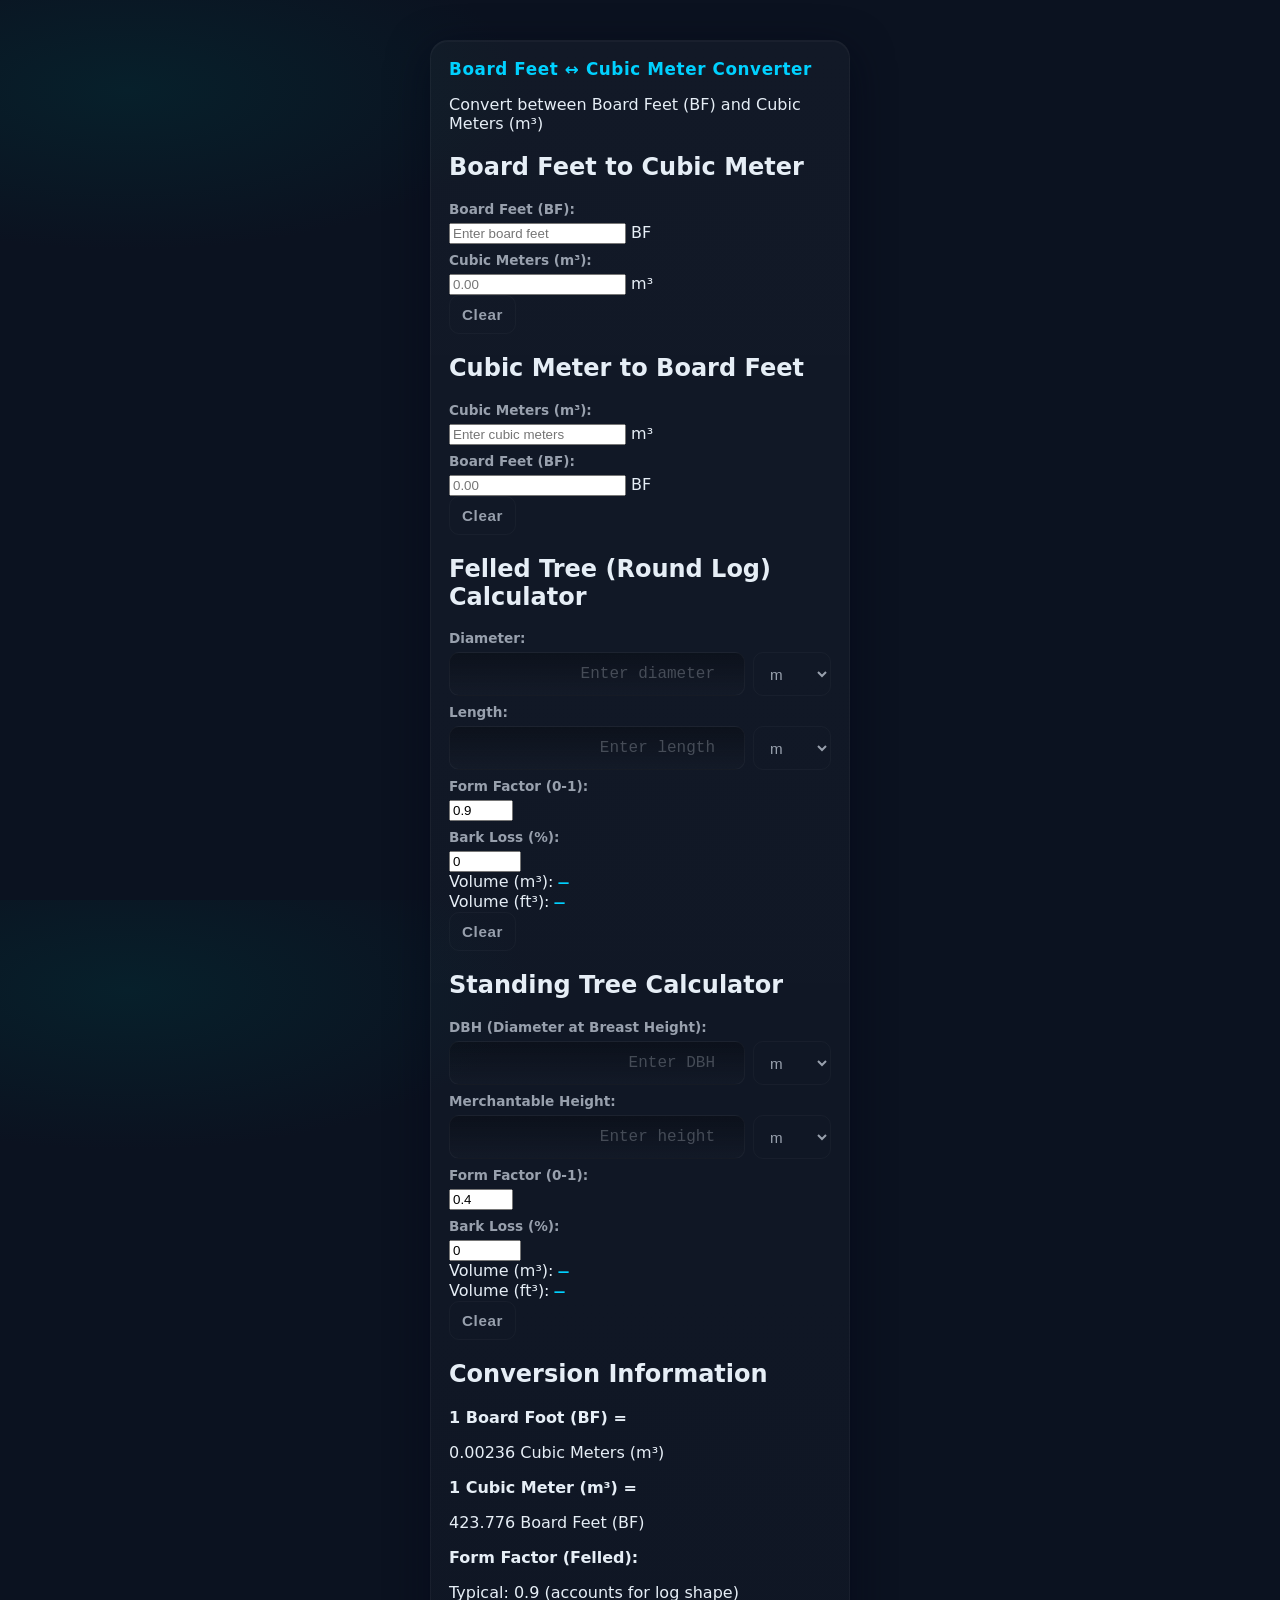
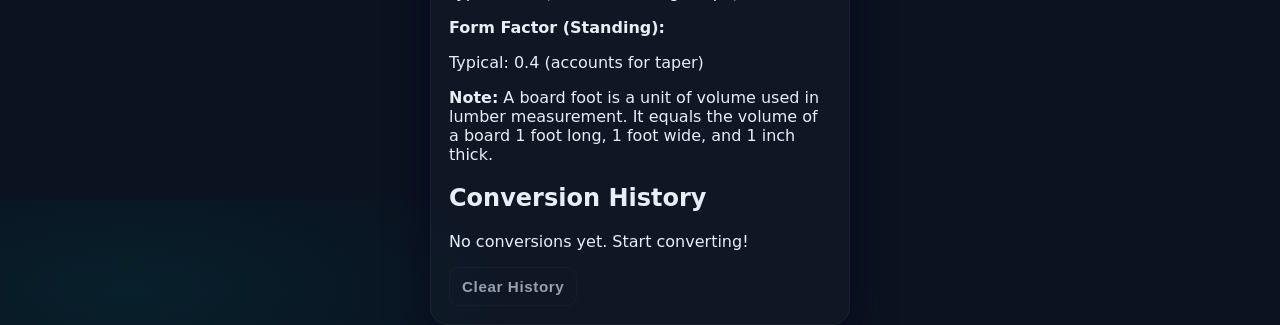
==== commit 64d88046: "Create separate forms for each section with h2 headings" ====
--- a/index.html
+++ b/index.html
@@ -13,10 +13,10 @@
             <p class="subtitle">Convert between Board Feet (BF) and Cubic Meters (m³)</p>
         </header>
 
-        <main class="converter-wrapper">
-            <!-- Board Feet to Cubic Meter Section -->
-            <div class="converter-section">
-                <h2>Board Feet to Cubic Meter</h2>
+        <!-- Board Feet to Cubic Meter Form -->
+        <section class="converter-section">
+            <h2>Board Feet to Cubic Meter</h2>
+            <form class="converter-form">
                 <div class="input-group">
                     <label for="bf-input">Board Feet (BF):</label>
                     <input 
@@ -38,12 +38,14 @@
                     >
                     <span class="unit">m³</span>
                 </div>
-                <button class="clear-btn" onclick="clearBFInput()">Clear</button>
-            </div>
-
-            <!-- Cubic Meter to Board Feet Section -->
-            <div class="converter-section">
-                <h2>Cubic Meter to Board Feet</h2>
+                <button type="button" class="clear-btn" onclick="clearBFInput()">Clear</button>
+            </form>
+        </section>
+
+        <!-- Cubic Meter to Board Feet Form -->
+        <section class="converter-section">
+            <h2>Cubic Meter to Board Feet</h2>
+            <form class="converter-form">
                 <div class="input-group">
                     <label for="m3-input">Cubic Meters (m³):</label>
                     <input 
@@ -65,179 +67,183 @@
                     >
                     <span class="unit">BF</span>
                 </div>
-                <button class="clear-btn" onclick="clearM3Input()">Clear</button>
-            </div>
-        </main>
-
-        <!-- Felled Tree Calculator Section -->
+                <button type="button" class="clear-btn" onclick="clearM3Input()">Clear</button>
+            </form>
+        </section>
+
+        <!-- Felled Tree Calculator Form -->
         <section class="tree-section">
             <h2>Felled Tree (Round Log) Calculator</h2>
-            <div class="tree-grid">
-                <div class="tree-input-group">
-                    <label for="felled-diameter">Diameter:</label>
-                    <div class="input-row">
-                        <input 
-                            type="number" 
-                            id="felled-diameter" 
-                            placeholder="Enter diameter" 
-                            min="0" 
+            <form class="tree-form">
+                <div class="tree-grid">
+                    <div class="tree-input-group">
+                        <label for="felled-diameter">Diameter:</label>
+                        <div class="input-row">
+                            <input 
+                                type="number" 
+                                id="felled-diameter" 
+                                placeholder="Enter diameter" 
+                                min="0" 
+                                step="0.01"
+                            >
+                            <select id="felled-diameter-unit">
+                                <option value="m">m</option>
+                                <option value="cm">cm</option>
+                                <option value="mm">mm</option>
+                                <option value="in">in</option>
+                                <option value="ft">ft</option>
+                            </select>
+                        </div>
+                    </div>
+
+                    <div class="tree-input-group">
+                        <label for="felled-length">Length:</label>
+                        <div class="input-row">
+                            <input 
+                                type="number" 
+                                id="felled-length" 
+                                placeholder="Enter length" 
+                                min="0" 
+                                step="0.01"
+                            >
+                            <select id="felled-length-unit">
+                                <option value="m">m</option>
+                                <option value="ft">ft</option>
+                                <option value="cm">cm</option>
+                                <option value="in">in</option>
+                            </select>
+                        </div>
+                    </div>
+
+                    <div class="tree-input-group">
+                        <label for="felled-form-factor">Form Factor (0-1):</label>
+                        <input 
+                            type="number" 
+                            id="felled-form-factor" 
+                            placeholder="0.9" 
+                            min="0" 
+                            max="1" 
                             step="0.01"
-                        >
-                        <select id="felled-diameter-unit">
-                            <option value="m">m</option>
-                            <option value="cm">cm</option>
-                            <option value="mm">mm</option>
-                            <option value="in">in</option>
-                            <option value="ft">ft</option>
-                        </select>
-                    </div>
-                </div>
-
-                <div class="tree-input-group">
-                    <label for="felled-length">Length:</label>
-                    <div class="input-row">
-                        <input 
-                            type="number" 
-                            id="felled-length" 
-                            placeholder="Enter length" 
-                            min="0" 
-                            step="0.01"
-                        >
-                        <select id="felled-length-unit">
-                            <option value="m">m</option>
-                            <option value="ft">ft</option>
-                            <option value="cm">cm</option>
-                            <option value="in">in</option>
-                        </select>
-                    </div>
-                </div>
-
-                <div class="tree-input-group">
-                    <label for="felled-form-factor">Form Factor (0-1):</label>
-                    <input 
-                        type="number" 
-                        id="felled-form-factor" 
-                        placeholder="0.9" 
-                        min="0" 
-                        max="1" 
-                        step="0.01"
-                        value="0.9"
-                    >
-                </div>
-
-                <div class="tree-input-group">
-                    <label for="felled-bark-loss">Bark Loss (%):</label>
-                    <input 
-                        type="number" 
-                        id="felled-bark-loss" 
-                        placeholder="0" 
-                        min="0" 
-                        max="100" 
-                        step="0.1"
-                        value="0"
-                    >
-                </div>
-            </div>
-
-            <div class="tree-results">
-                <div class="result-item">
-                    <span>Volume (m³):</span>
-                    <span id="felled-volume-m3" class="result-value">—</span>
-                </div>
-                <div class="result-item">
-                    <span>Volume (ft³):</span>
-                    <span id="felled-volume-ft3" class="result-value">—</span>
-                </div>
-            </div>
-            <button class="clear-btn" onclick="clearFelledTree()">Clear</button>
-        </section>
-
-        <!-- Standing Tree Calculator Section -->
+                            value="0.9"
+                        >
+                    </div>
+
+                    <div class="tree-input-group">
+                        <label for="felled-bark-loss">Bark Loss (%):</label>
+                        <input 
+                            type="number" 
+                            id="felled-bark-loss" 
+                            placeholder="0" 
+                            min="0" 
+                            max="100" 
+                            step="0.1"
+                            value="0"
+                        >
+                    </div>
+                </div>
+
+                <div class="tree-results">
+                    <div class="result-item">
+                        <span>Volume (m³):</span>
+                        <span id="felled-volume-m3" class="result-value">—</span>
+                    </div>
+                    <div class="result-item">
+                        <span>Volume (ft³):</span>
+                        <span id="felled-volume-ft3" class="result-value">—</span>
+                    </div>
+                </div>
+                <button type="button" class="clear-btn" onclick="clearFelledTree()">Clear</button>
+            </form>
+        </section>
+
+        <!-- Standing Tree Calculator Form -->
         <section class="tree-section">
             <h2>Standing Tree Calculator</h2>
-            <div class="tree-grid">
-                <div class="tree-input-group">
-                    <label for="standing-dbh">DBH (Diameter at Breast Height):</label>
-                    <div class="input-row">
-                        <input 
-                            type="number" 
-                            id="standing-dbh" 
-                            placeholder="Enter DBH" 
-                            min="0" 
+            <form class="tree-form">
+                <div class="tree-grid">
+                    <div class="tree-input-group">
+                        <label for="standing-dbh">DBH (Diameter at Breast Height):</label>
+                        <div class="input-row">
+                            <input 
+                                type="number" 
+                                id="standing-dbh" 
+                                placeholder="Enter DBH" 
+                                min="0" 
+                                step="0.01"
+                            >
+                            <select id="standing-dbh-unit">
+                                <option value="m">m</option>
+                                <option value="cm">cm</option>
+                                <option value="mm">mm</option>
+                                <option value="in">in</option>
+                                <option value="ft">ft</option>
+                            </select>
+                        </div>
+                    </div>
+
+                    <div class="tree-input-group">
+                        <label for="standing-height">Merchantable Height:</label>
+                        <div class="input-row">
+                            <input 
+                                type="number" 
+                                id="standing-height" 
+                                placeholder="Enter height" 
+                                min="0" 
+                                step="0.01"
+                            >
+                            <select id="standing-height-unit">
+                                <option value="m">m</option>
+                                <option value="ft">ft</option>
+                                <option value="cm">cm</option>
+                                <option value="in">in</option>
+                            </select>
+                        </div>
+                    </div>
+
+                    <div class="tree-input-group">
+                        <label for="standing-form-factor">Form Factor (0-1):</label>
+                        <input 
+                            type="number" 
+                            id="standing-form-factor" 
+                            placeholder="0.4" 
+                            min="0" 
+                            max="1" 
                             step="0.01"
-                        >
-                        <select id="standing-dbh-unit">
-                            <option value="m">m</option>
-                            <option value="cm">cm</option>
-                            <option value="mm">mm</option>
-                            <option value="in">in</option>
-                            <option value="ft">ft</option>
-                        </select>
-                    </div>
-                </div>
-
-                <div class="tree-input-group">
-                    <label for="standing-height">Merchantable Height:</label>
-                    <div class="input-row">
-                        <input 
-                            type="number" 
-                            id="standing-height" 
-                            placeholder="Enter height" 
-                            min="0" 
-                            step="0.01"
-                        >
-                        <select id="standing-height-unit">
-                            <option value="m">m</option>
-                            <option value="ft">ft</option>
-                            <option value="cm">cm</option>
-                            <option value="in">in</option>
-                        </select>
-                    </div>
-                </div>
-
-                <div class="tree-input-group">
-                    <label for="standing-form-factor">Form Factor (0-1):</label>
-                    <input 
-                        type="number" 
-                        id="standing-form-factor" 
-                        placeholder="0.4" 
-                        min="0" 
-                        max="1" 
-                        step="0.01"
-                        value="0.4"
-                    >
-                </div>
-
-                <div class="tree-input-group">
-                    <label for="standing-bark-loss">Bark Loss (%):</label>
-                    <input 
-                        type="number" 
-                        id="standing-bark-loss" 
-                        placeholder="0" 
-                        min="0" 
-                        max="100" 
-                        step="0.1"
-                        value="0"
-                    >
-                </div>
-            </div>
-
-            <div class="tree-results">
-                <div class="result-item">
-                    <span>Volume (m³):</span>
-                    <span id="standing-volume-m3" class="result-value">—</span>
-                </div>
-                <div class="result-item">
-                    <span>Volume (ft³):</span>
-                    <span id="standing-volume-ft3" class="result-value">—</span>
-                </div>
-            </div>
-            <button class="clear-btn" onclick="clearStandingTree()">Clear</button>
+                            value="0.4"
+                        >
+                    </div>
+
+                    <div class="tree-input-group">
+                        <label for="standing-bark-loss">Bark Loss (%):</label>
+                        <input 
+                            type="number" 
+                            id="standing-bark-loss" 
+                            placeholder="0" 
+                            min="0" 
+                            max="100" 
+                            step="0.1"
+                            value="0"
+                        >
+                    </div>
+                </div>
+
+                <div class="tree-results">
+                    <div class="result-item">
+                        <span>Volume (m³):</span>
+                        <span id="standing-volume-m3" class="result-value">—</span>
+                    </div>
+                    <div class="result-item">
+                        <span>Volume (ft³):</span>
+                        <span id="standing-volume-ft3" class="result-value">—</span>
+                    </div>
+                </div>
+                <button type="button" class="clear-btn" onclick="clearStandingTree()">Clear</button>
+            </form>
         </section>
 
         <!-- Information Section -->
         <section class="info-section">
-            <h3>Conversion Information</h3>
+            <h2>Conversion Information</h2>
             <div class="info-grid">
                 <div class="info-item">
                     <strong>1 Board Foot (BF) =</strong>
@@ -264,11 +270,11 @@
 
         <!-- History Section -->
         <section class="history-section">
-            <h3>Conversion History</h3>
+            <h2>Conversion History</h2>
             <div id="history-list" class="history-list">
                 <p class="empty-history">No conversions yet. Start converting!</p>
             </div>
-            <button class="clear-history-btn" onclick="clearHistory()">Clear History</button>
+            <button type="button" class="clear-history-btn" onclick="clearHistory()">Clear History</button>
         </section>
     </div>
 
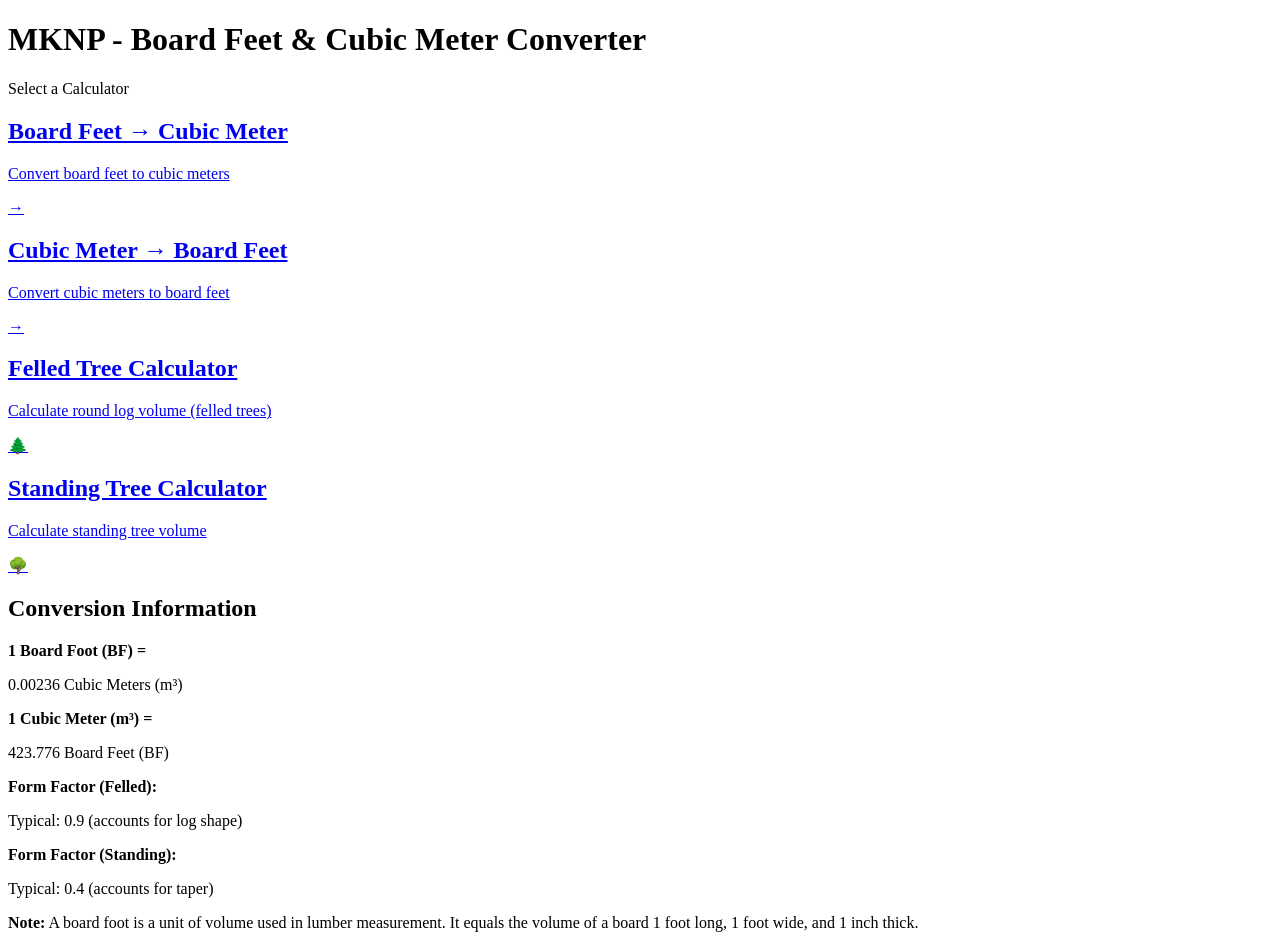
==== commit aead8070: "Create index page with navigation to separate calculators" ====
--- a/index.html
+++ b/index.html
@@ -3,243 +3,43 @@
 <head>
     <meta charset="UTF-8">
     <meta name="viewport" content="width=device-width, initial-scale=1.0">
-    <title>Board Feet to Cubic Meter Converter</title>
-    <link rel="stylesheet" href="index.css">
+    <title>MKNP Converter - Choose Calculator</title>
+    <link rel="stylesheet" href="style.css">
 </head>
 <body>
     <div class="container">
         <header>
-            <h1>Board Feet ↔ Cubic Meter Converter</h1>
-            <p class="subtitle">Convert between Board Feet (BF) and Cubic Meters (m³)</p>
+            <h1>MKNP - Board Feet & Cubic Meter Converter</h1>
+            <p class="subtitle">Select a Calculator</p>
         </header>
 
-        <!-- Board Feet to Cubic Meter Form -->
-        <section class="converter-section">
-            <h2>Board Feet to Cubic Meter</h2>
-            <form class="converter-form">
-                <div class="input-group">
-                    <label for="bf-input">Board Feet (BF):</label>
-                    <input 
-                        type="number" 
-                        id="bf-input" 
-                        placeholder="Enter board feet" 
-                        min="0" 
-                        step="0.01"
-                    >
-                    <span class="unit">BF</span>
-                </div>
-                <div class="result-group">
-                    <label for="bf-to-m3">Cubic Meters (m³):</label>
-                    <input 
-                        type="text" 
-                        id="bf-to-m3" 
-                        readonly 
-                        placeholder="0.00"
-                    >
-                    <span class="unit">m³</span>
-                </div>
-                <button type="button" class="clear-btn" onclick="clearBFInput()">Clear</button>
-            </form>
-        </section>
+        <nav class="calculator-nav">
+            <div class="nav-grid">
+                <a href="bf-to-m3.html" class="nav-card">
+                    <h2>Board Feet → Cubic Meter</h2>
+                    <p>Convert board feet to cubic meters</p>
+                    <span class="icon">→</span>
+                </a>
 
-        <!-- Cubic Meter to Board Feet Form -->
-        <section class="converter-section">
-            <h2>Cubic Meter to Board Feet</h2>
-            <form class="converter-form">
-                <div class="input-group">
-                    <label for="m3-input">Cubic Meters (m³):</label>
-                    <input 
-                        type="number" 
-                        id="m3-input" 
-                        placeholder="Enter cubic meters" 
-                        min="0" 
-                        step="0.01"
-                    >
-                    <span class="unit">m³</span>
-                </div>
-                <div class="result-group">
-                    <label for="m3-to-bf">Board Feet (BF):</label>
-                    <input 
-                        type="text" 
-                        id="m3-to-bf" 
-                        readonly 
-                        placeholder="0.00"
-                    >
-                    <span class="unit">BF</span>
-                </div>
-                <button type="button" class="clear-btn" onclick="clearM3Input()">Clear</button>
-            </form>
-        </section>
+                <a href="m3-to-bf.html" class="nav-card">
+                    <h2>Cubic Meter → Board Feet</h2>
+                    <p>Convert cubic meters to board feet</p>
+                    <span class="icon">→</span>
+                </a>
 
-        <!-- Felled Tree Calculator Form -->
-        <section class="tree-section">
-            <h2>Felled Tree (Round Log) Calculator</h2>
-            <form class="tree-form">
-                <div class="tree-grid">
-                    <div class="tree-input-group">
-                        <label for="felled-diameter">Diameter:</label>
-                        <div class="input-row">
-                            <input 
-                                type="number" 
-                                id="felled-diameter" 
-                                placeholder="Enter diameter" 
-                                min="0" 
-                                step="0.01"
-                            >
-                            <select id="felled-diameter-unit">
-                                <option value="m">m</option>
-                                <option value="cm">cm</option>
-                                <option value="mm">mm</option>
-                                <option value="in">in</option>
-                                <option value="ft">ft</option>
-                            </select>
-                        </div>
-                    </div>
+                <a href="felled-tree.html" class="nav-card">
+                    <h2>Felled Tree Calculator</h2>
+                    <p>Calculate round log volume (felled trees)</p>
+                    <span class="icon">🌲</span>
+                </a>
 
-                    <div class="tree-input-group">
-                        <label for="felled-length">Length:</label>
-                        <div class="input-row">
-                            <input 
-                                type="number" 
-                                id="felled-length" 
-                                placeholder="Enter length" 
-                                min="0" 
-                                step="0.01"
-                            >
-                            <select id="felled-length-unit">
-                                <option value="m">m</option>
-                                <option value="ft">ft</option>
-                                <option value="cm">cm</option>
-                                <option value="in">in</option>
-                            </select>
-                        </div>
-                    </div>
-
-                    <div class="tree-input-group">
-                        <label for="felled-form-factor">Form Factor (0-1):</label>
-                        <input 
-                            type="number" 
-                            id="felled-form-factor" 
-                            placeholder="0.9" 
-                            min="0" 
-                            max="1" 
-                            step="0.01"
-                            value="0.9"
-                        >
-                    </div>
-
-                    <div class="tree-input-group">
-                        <label for="felled-bark-loss">Bark Loss (%):</label>
-                        <input 
-                            type="number" 
-                            id="felled-bark-loss" 
-                            placeholder="0" 
-                            min="0" 
-                            max="100" 
-                            step="0.1"
-                            value="0"
-                        >
-                    </div>
-                </div>
-
-                <div class="tree-results">
-                    <div class="result-item">
-                        <span>Volume (m³):</span>
-                        <span id="felled-volume-m3" class="result-value">—</span>
-                    </div>
-                    <div class="result-item">
-                        <span>Volume (ft³):</span>
-                        <span id="felled-volume-ft3" class="result-value">—</span>
-                    </div>
-                </div>
-                <button type="button" class="clear-btn" onclick="clearFelledTree()">Clear</button>
-            </form>
-        </section>
-
-        <!-- Standing Tree Calculator Form -->
-        <section class="tree-section">
-            <h2>Standing Tree Calculator</h2>
-            <form class="tree-form">
-                <div class="tree-grid">
-                    <div class="tree-input-group">
-                        <label for="standing-dbh">DBH (Diameter at Breast Height):</label>
-                        <div class="input-row">
-                            <input 
-                                type="number" 
-                                id="standing-dbh" 
-                                placeholder="Enter DBH" 
-                                min="0" 
-                                step="0.01"
-                            >
-                            <select id="standing-dbh-unit">
-                                <option value="m">m</option>
-                                <option value="cm">cm</option>
-                                <option value="mm">mm</option>
-                                <option value="in">in</option>
-                                <option value="ft">ft</option>
-                            </select>
-                        </div>
-                    </div>
-
-                    <div class="tree-input-group">
-                        <label for="standing-height">Merchantable Height:</label>
-                        <div class="input-row">
-                            <input 
-                                type="number" 
-                                id="standing-height" 
-                                placeholder="Enter height" 
-                                min="0" 
-                                step="0.01"
-                            >
-                            <select id="standing-height-unit">
-                                <option value="m">m</option>
-                                <option value="ft">ft</option>
-                                <option value="cm">cm</option>
-                                <option value="in">in</option>
-                            </select>
-                        </div>
-                    </div>
-
-                    <div class="tree-input-group">
-                        <label for="standing-form-factor">Form Factor (0-1):</label>
-                        <input 
-                            type="number" 
-                            id="standing-form-factor" 
-                            placeholder="0.4" 
-                            min="0" 
-                            max="1" 
-                            step="0.01"
-                            value="0.4"
-                        >
-                    </div>
-
-                    <div class="tree-input-group">
-                        <label for="standing-bark-loss">Bark Loss (%):</label>
-                        <input 
-                            type="number" 
-                            id="standing-bark-loss" 
-                            placeholder="0" 
-                            min="0" 
-                            max="100" 
-                            step="0.1"
-                            value="0"
-                        >
-                    </div>
-                </div>
-
-                <div class="tree-results">
-                    <div class="result-item">
-                        <span>Volume (m³):</span>
-                        <span id="standing-volume-m3" class="result-value">—</span>
-                    </div>
-                    <div class="result-item">
-                        <span>Volume (ft³):</span>
-                        <span id="standing-volume-ft3" class="result-value">—</span>
-                    </div>
-                </div>
-                <button type="button" class="clear-btn" onclick="clearStandingTree()">Clear</button>
-            </form>
-        </section>
+                <a href="standing-tree.html" class="nav-card">
+                    <h2>Standing Tree Calculator</h2>
+                    <p>Calculate standing tree volume</p>
+                    <span class="icon">🌳</span>
+                </a>
+            </div>
+        </nav>
 
         <!-- Information Section -->
         <section class="info-section">
@@ -267,17 +67,6 @@
                 It equals the volume of a board 1 foot long, 1 foot wide, and 1 inch thick.
             </p>
         </section>
-
-        <!-- History Section -->
-        <section class="history-section">
-            <h2>Conversion History</h2>
-            <div id="history-list" class="history-list">
-                <p class="empty-history">No conversions yet. Start converting!</p>
-            </div>
-            <button type="button" class="clear-history-btn" onclick="clearHistory()">Clear History</button>
-        </section>
     </div>
-
-    <script src="index.js"></script>
 </body>
 </html>
